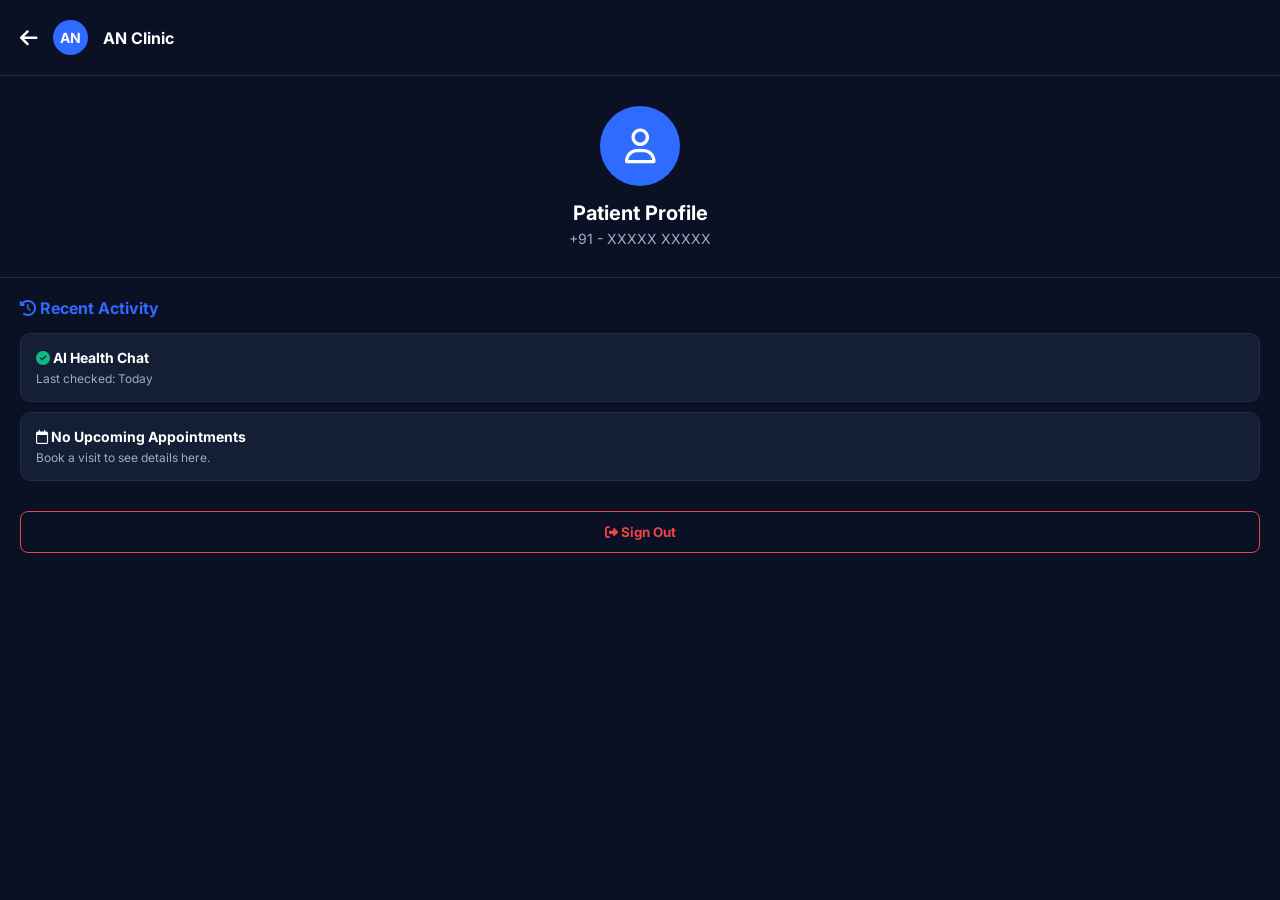
==== pages/profile.html @ 8907d584 "Add profile page with user information and activity" ====
<!DOCTYPE html>
<html lang="en">
<head>
    <meta charset="UTF-8">
    <meta name="viewport" content="width=device-width, initial-scale=1.0">
    <title>My Profile - AN Clinic</title>
    <link rel="stylesheet" href="https://cdnjs.cloudflare.com/ajax/libs/font-awesome/6.4.0/css/all.min.css">
    <link rel="stylesheet" href="../css/style.css">
    <style>
        .page-header { display: flex; align-items: center; gap: 15px; padding: 20px; border-bottom: 1px solid var(--border-color); }
        .back-btn { color: var(--text-white); font-size: 20px; text-decoration: none; }
        .profile-header { text-align: center; padding: 30px 20px; }
        .profile-avatar { width: 80px; height: 80px; background-color: var(--primary-blue); color: white; border-radius: 50%; display: flex; align-items: center; justify-content: center; font-size: 35px; margin: 0 auto 15px; }
        .profile-name { font-size: 20px; margin-bottom: 5px; }
        .profile-phone { color: var(--text-gray); font-size: 14px; }
        
        .profile-section { padding: 20px; border-top: 1px solid var(--border-color); }
        .section-title { font-size: 16px; margin-bottom: 15px; color: var(--primary-blue); }
        .history-card { background-color: var(--bg-card); border: 1px solid var(--border-color); padding: 15px; border-radius: 10px; margin-bottom: 10px; }
        .history-card h4 { font-size: 14px; margin-bottom: 5px; }
        .history-card p { font-size: 12px; color: var(--text-gray); }
        
        .logout-btn { width: 100%; background: transparent; border: 1px solid #EF4444; color: #EF4444; padding: 12px; border-radius: 8px; font-weight: bold; margin-top: 20px; }
    </style>
</head>
<body>

    <div class="page-header">
        <a href="../index.html" class="back-btn"><i class="fa-solid fa-arrow-left"></i></a>
        <div class="logo-circle-small">AN</div>
        <h2 style="font-size: 16px;">AN Clinic</h2>
    </div>

    <div class="profile-header">
        <div class="profile-avatar"><i class="fa-regular fa-user"></i></div>
        <h2 class="profile-name">Patient Profile</h2>
        <p class="profile-phone">+91 - XXXXX XXXXX</p>
    </div>

    <div class="profile-section">
        <h3 class="section-title"><i class="fa-solid fa-clock-rotate-left"></i> Recent Activity</h3>
        
        <div class="history-card">
            <h4><i class="fa-solid fa-check-circle" style="color:var(--green-badge);"></i> AI Health Chat</h4>
            <p>Last checked: Today</p>
        </div>
        
        <div class="history-card">
            <h4><i class="fa-regular fa-calendar"></i> No Upcoming Appointments</h4>
            <p>Book a visit to see details here.</p>
        </div>

        <button class="logout-btn"><i class="fa-solid fa-right-from-bracket"></i> Sign Out</button>
    </div>

</body>
</html>
---- css/style.css ----
@import url('https://fonts.googleapis.com/css2?family=Inter:wght@300;400;500;600;700&display=swap');

:root {
    --bg-dark: #0A1124;
    --bg-card: #141E34;
    --primary-blue: #2F6BFF;
    --primary-hover: #1E50D6;
    --text-white: #FFFFFF;
    --text-gray: #A0ABCC;
    --green-badge: #10B981;
    --border-color: #212C46;
}

* {
    margin: 0;
    padding: 0;
    box-sizing: border-box;
    font-family: 'Inter', sans-serif;
}

body {
    background-color: var(--bg-dark);
    color: var(--text-white);
    overflow-x: hidden;
}

/* Announcement Banner */
#announcement-banner {
    background-color: #FFD700;
    color: #000;
    padding: 5px;
    font-size: 14px;
    font-weight: 600;
    display: none; /* JS se show karenge jab zaroorat hogi */
}

/* Header */
header {
    display: flex;
    justify-content: space-between;
    align-items: center;
    padding: 15px 20px;
    background-color: var(--bg-dark);
    border-bottom: 1px solid var(--border-color);
}

.menu-left {
    display: flex;
    align-items: center;
    gap: 15px;
}

#menu-btn {
    font-size: 20px;
    cursor: pointer;
}

.logo-circle-small, .logo-circle-outline {
    width: 35px;
    height: 35px;
    background-color: var(--primary-blue);
    border-radius: 50%;
    display: flex;
    align-items: center;
    justify-content: center;
    font-weight: bold;
    font-size: 14px;
}

.logo-circle-outline {
    background: transparent;
    border: 1px solid var(--text-gray);
    color: var(--text-gray);
}

/* Sidebar */
.sidebar {
    position: fixed;
    top: 0;
    left: -280px; /* Hidden by default */
    width: 280px;
    height: 100vh;
    background-color: #0D162B;
    z-index: 1000;
    transition: 0.3s ease-in-out;
    padding: 20px;
    border-right: 1px solid var(--border-color);
}

.sidebar.active {
    left: 0;
}

.sidebar-header {
    display: flex;
    align-items: center;
    gap: 15px;
    margin-bottom: 30px;
    position: relative;
}

.logo-circle {
    width: 45px;
    height: 45px;
    background-color: var(--primary-blue);
    border-radius: 50%;
    display: flex;
    align-items: center;
    justify-content: center;
    font-weight: bold;
    font-size: 18px;
}

.logo-text h3 { font-size: 16px; }
.logo-text p { font-size: 11px; color: var(--text-gray); }

#close-btn {
    position: absolute;
    right: 0;
    top: 5px;
    font-size: 20px;
    color: var(--text-gray);
    cursor: pointer;
}

.nav-links {
    list-style: none;
}

.nav-links li {
    margin-bottom: 10px;
}

.nav-links a {
    display: flex;
    align-items: center;
    gap: 15px;
    text-decoration: none;
    color: var(--text-white);
    padding: 12px 15px;
    border-radius: 8px;
    font-size: 15px;
    transition: 0.2s;
}

.nav-links li.active a, .nav-links a:hover {
    background-color: var(--primary-blue);
}

/* Overlay */
#sidebar-overlay {
    position: fixed;
    top: 0;
    left: 0;
    width: 100%;
    height: 100%;
    background: rgba(0, 0, 0, 0.6);
    z-index: 999;
    display: none;
}

/* Hero Section */
.home-container {
    padding: 20px;
}

.trust-badge {
    background-color: rgba(16, 185, 129, 0.1);
    color: var(--text-gray);
    padding: 5px 12px;
    border-radius: 20px;
    font-size: 12px;
    display: inline-flex;
    align-items: center;
    gap: 6px;
    margin-bottom: 15px;
    border: 1px solid rgba(16, 185, 129, 0.3);
}

.trust-dot {
    color: var(--green-badge);
    font-size: 8px;
}

.hero-section h1 {
    font-size: 24px;
    line-height: 1.3;
    margin-bottom: 10px;
}

.hero-subtext {
    color: var(--text-gray);
    font-size: 13px;
    line-height: 1.5;
    margin-bottom: 20px;
}

.action-buttons {
    display: flex;
    gap: 10px;
    margin-bottom: 30px;
}

.btn-primary, .btn-outline {
    flex: 1;
    padding: 12px;
    border-radius: 8px;
    font-size: 14px;
    font-weight: 500;
    cursor: pointer;
    display: flex;
    justify-content: center;
    align-items: center;
    gap: 8px;
    border: none;
}

.btn-primary {
    background-color: var(--primary-blue);
    color: white;
}

.btn-outline {
    background-color: transparent;
    border: 1px solid var(--border-color);
    color: white;
}

/* Grid Menu */
.grid-menu {
    display: grid;
    grid-template-columns: 1fr 1fr;
    gap: 12px;
}

.grid-item {
    background-color: var(--bg-card);
    padding: 20px 10px;
    border-radius: 12px;
    text-align: center;
    border: 1px solid var(--border-color);
    cursor: pointer;
}

.grid-item i {
    font-size: 24px;
    color: var(--primary-blue);
    margin-bottom: 10px;
}

.grid-item p {
    font-size: 13px;
    font-weight: 500;
}

/* Floating AI Button */
.floating-ai-btn {
    position: fixed;
    bottom: 20px;
    right: 20px;
    width: 55px;
    height: 55px;
    background-color: var(--primary-blue);
    border-radius: 50%;
    display: flex;
    justify-content: center;
    align-items: center;
    font-size: 24px;
    color: white;
    box-shadow: 0 4px 15px rgba(47, 107, 255, 0.4);
    cursor: pointer;
    z-index: 100;
}
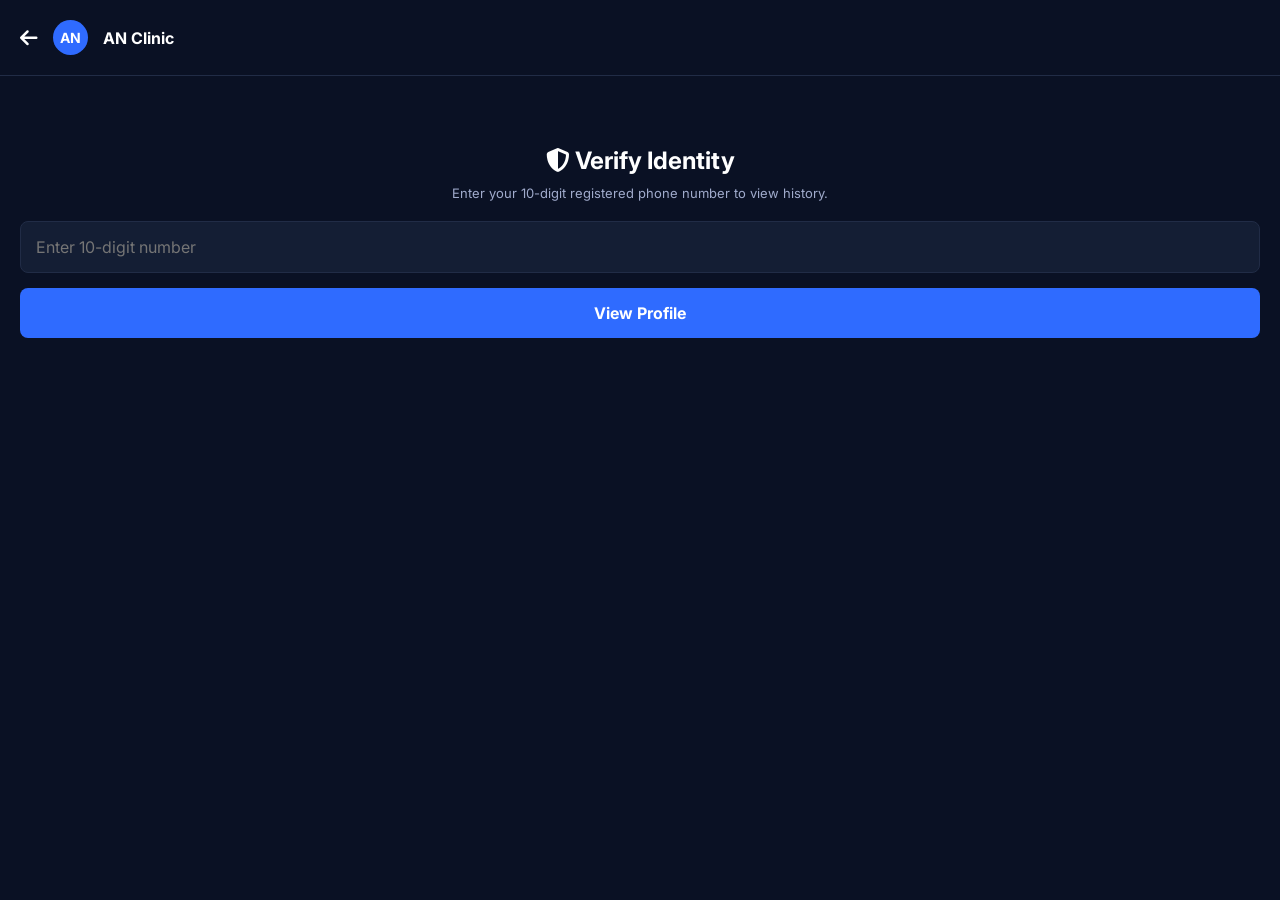
==== commit 90564368: "Update profile.html" ====
--- a/pages/profile.html
+++ b/pages/profile.html
@@ -9,18 +9,19 @@
     <style>
         .page-header { display: flex; align-items: center; gap: 15px; padding: 20px; border-bottom: 1px solid var(--border-color); }
         .back-btn { color: var(--text-white); font-size: 20px; text-decoration: none; }
-        .profile-header { text-align: center; padding: 30px 20px; }
-        .profile-avatar { width: 80px; height: 80px; background-color: var(--primary-blue); color: white; border-radius: 50%; display: flex; align-items: center; justify-content: center; font-size: 35px; margin: 0 auto 15px; }
-        .profile-name { font-size: 20px; margin-bottom: 5px; }
-        .profile-phone { color: var(--text-gray); font-size: 14px; }
+        .container { padding: 20px; }
         
-        .profile-section { padding: 20px; border-top: 1px solid var(--border-color); }
-        .section-title { font-size: 16px; margin-bottom: 15px; color: var(--primary-blue); }
-        .history-card { background-color: var(--bg-card); border: 1px solid var(--border-color); padding: 15px; border-radius: 10px; margin-bottom: 10px; }
-        .history-card h4 { font-size: 14px; margin-bottom: 5px; }
-        .history-card p { font-size: 12px; color: var(--text-gray); }
+        /* Login Gate */
+        #login-gate { text-align: center; margin-top: 50px; }
+        .login-input { width: 100%; background: var(--bg-card); border: 1px solid var(--border-color); color: white; padding: 15px; border-radius: 8px; margin-bottom: 15px; font-size: 16px; }
+        .btn-login { width: 100%; background: var(--primary-blue); color: white; border: none; padding: 15px; border-radius: 8px; font-size: 16px; font-weight: bold; cursor: pointer; }
         
-        .logout-btn { width: 100%; background: transparent; border: 1px solid #EF4444; color: #EF4444; padding: 12px; border-radius: 8px; font-weight: bold; margin-top: 20px; }
+        /* Profile Content */
+        #profile-content { display: none; }
+        .profile-avatar { width: 80px; height: 80px; background-color: var(--primary-blue); border-radius: 50%; display: flex; align-items: center; justify-content: center; font-size: 35px; margin: 0 auto 15px; }
+        .history-card { background: var(--bg-card); border: 1px solid var(--border-color); padding: 15px; border-radius: 10px; margin-bottom: 10px; }
+        .history-date { font-size: 11px; color: var(--text-gray); margin-bottom: 5px; }
+        .history-action { font-size: 14px; font-weight: 500; }
     </style>
 </head>
 <body>
@@ -31,28 +32,74 @@
         <h2 style="font-size: 16px;">AN Clinic</h2>
     </div>
 
-    <div class="profile-header">
-        <div class="profile-avatar"><i class="fa-regular fa-user"></i></div>
-        <h2 class="profile-name">Patient Profile</h2>
-        <p class="profile-phone">+91 - XXXXX XXXXX</p>
+    <div class="container">
+        <div id="login-gate">
+            <h2><i class="fa-solid fa-shield-halved"></i> Verify Identity</h2>
+            <p style="color: var(--text-gray); font-size: 13px; margin: 10px 0 20px;">Enter your 10-digit registered phone number to view history.</p>
+            <input type="tel" id="verify-phone" class="login-input" placeholder="Enter 10-digit number" maxlength="10">
+            <button id="btn-verify" class="btn-login">View Profile</button>
+        </div>
+
+        <div id="profile-content">
+            <div style="text-align: center; margin-bottom: 30px;">
+                <div class="profile-avatar"><i class="fa-regular fa-user"></i></div>
+                <h2>Patient Profile</h2>
+                <p id="display-phone" style="color: var(--text-gray); margin-top: 5px;"></p>
+            </div>
+            
+            <h3 style="color: var(--primary-blue); margin-bottom: 15px;"><i class="fa-solid fa-clock-rotate-left"></i> Your Activity History</h3>
+            <div id="history-container">
+                </div>
+            <button onclick="logoutProfile()" style="width:100%; background:transparent; border:1px solid #EF4444; color:#EF4444; padding:12px; border-radius:8px; margin-top:20px;">Sign Out</button>
+        </div>
     </div>
 
-    <div class="profile-section">
-        <h3 class="section-title"><i class="fa-solid fa-clock-rotate-left"></i> Recent Activity</h3>
-        
-        <div class="history-card">
-            <h4><i class="fa-solid fa-check-circle" style="color:var(--green-badge);"></i> AI Health Chat</h4>
-            <p>Last checked: Today</p>
-        </div>
-        
-        <div class="history-card">
-            <h4><i class="fa-regular fa-calendar"></i> No Upcoming Appointments</h4>
-            <p>Book a visit to see details here.</p>
-        </div>
+    <script>
+        document.getElementById('btn-verify').addEventListener('click', () => {
+            const phone = document.getElementById('verify-phone').value.trim();
+            // STRICT 10-DIGIT CHECK
+            if (phone.length !== 10 || isNaN(phone)) {
+                alert("Sirf 10 digit ka valid number enter karein!");
+                return;
+            }
+            
+            // Save & Show Profile
+            localStorage.setItem('user_phone', phone);
+            loadProfile(phone);
+        });
 
-        <button class="logout-btn"><i class="fa-solid fa-right-from-bracket"></i> Sign Out</button>
-    </div>
+        function loadProfile(phone) {
+            document.getElementById('login-gate').style.display = 'none';
+            document.getElementById('profile-content').style.display = 'block';
+            document.getElementById('display-phone').innerText = "+91 " + phone;
 
+            const container = document.getElementById('history-container');
+            let history = JSON.parse(localStorage.getItem('clinic_history')) || [];
+            
+            container.innerHTML = ""; // Clear old
+            if(history.length === 0) {
+                container.innerHTML = "<p style='text-align:center; color:gray; font-size:13px;'>No recent activity found.</p>";
+            } else {
+                history.forEach(item => {
+                    container.innerHTML += `
+                        <div class="history-card">
+                            <div class="history-date">${item.date}</div>
+                            <div class="history-action">${item.action}</div>
+                        </div>`;
+                });
+            }
+        }
+
+        function logoutProfile() {
+            localStorage.removeItem('user_phone');
+            location.reload();
+        }
+
+        // Auto-login check
+        window.onload = () => {
+            const savedPhone = localStorage.getItem('user_phone');
+            if(savedPhone) loadProfile(savedPhone);
+        };
+    </script>
 </body>
 </html>
-
